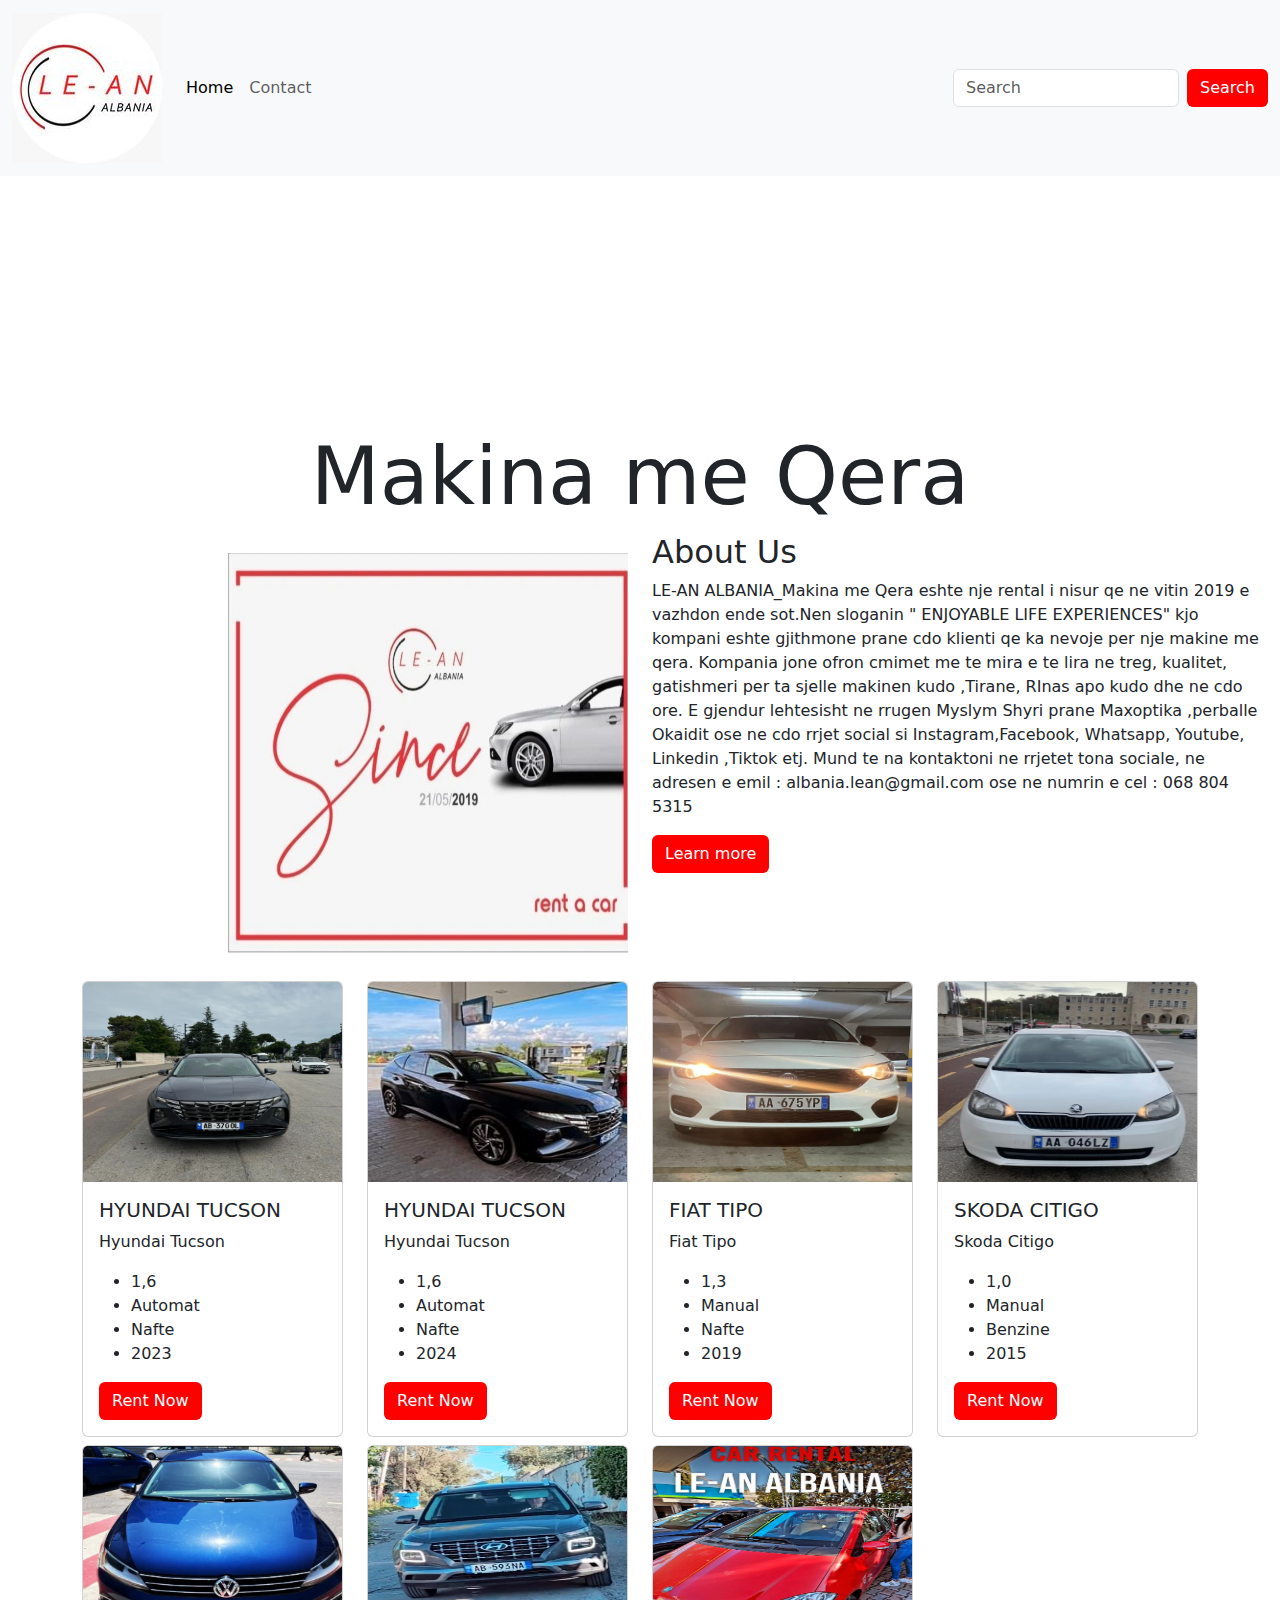
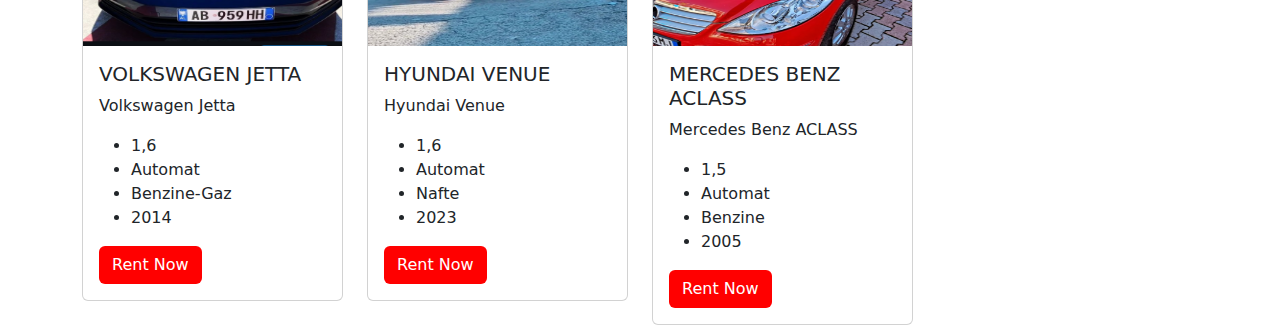
==== index.html @ 0311d604 "first commit" ====
<!doctype html>
<html lang="en">
  <head>
    <meta charset="utf-8">
    <meta name="viewport" content="width=device-width, initial-scale=1">
    <title>Bootstrap demo</title>
    <link rel="stylesheet" href="https://cdnjs.cloudflare.com/ajax/libs/font-awesome/6.5.2/css/all.min.css" integrity="sha512-SnH5WK+bZxgPHs44uWIX+LLJAJ9/2PkPKZ5QiAj6Ta86w+fsb2TkcmfRyVX3pBnMFcV7oQPJkl9QevSCWr3W6A==" crossorigin="anonymous" referrerpolicy="no-referrer" />
    <link href="https://cdn.jsdelivr.net/npm/bootstrap@5.3.3/dist/css/bootstrap.min.css" rel="stylesheet" integrity="sha384-QWTKZyjpPEjISv5WaRU9OFeRpok6YctnYmDr5pNlyT2bRjXh0JMhjY6hW+ALEwIH" crossorigin="anonymous">
<link rel = "stylesheet" href = "css/style.css">   
</head>
  <body>
    <!-- Nis Navbar -->
    <nav class="navbar navbar-expand-lg bg-body-tertiary">
        <div class="container-fluid">
          <a class="navbar-brand" href="index.html"><img src="image/logo.jpg" alt=""></a>
          <button class="navbar-toggler" type="button" data-bs-toggle="collapse" data-bs-target="#navbarSupportedContent" aria-controls="navbarSupportedContent" aria-expanded="false" aria-label="Toggle navigation">
            <span class="navbar-toggler-icon"></span>
          </button>
          <div class="collapse navbar-collapse" id="navbarSupportedContent">
            <ul class="navbar-nav me-auto mb-2 mb-lg-0">
              <li class="nav-item">
                <a class="nav-link active" aria-current="page" href="#">Home</a>
              </li>
              <li class="nav-item">
                <a class="nav-link" href="contact.html">Contact</a>
              </li>
              <!-- </li>
              <li class="nav-item">
                <a class="nav-link disabled" aria-disabled="true">Disabled</a>
              </li> -->
            </ul>
            <form class="d-flex" role="search">
              <input class="form-control me-2" type="search" placeholder="Search" aria-label="Search">
              <button class="btn buttonsearch" type="submit">Search</button>
            </form>
          </div>
        </div>
      </nav>
     <!-- fund Navbar -->
       <!-- Nis carousel -->
       <video src="image/Dark Violet Cyan Orange White Shapes and Widgets YouTube Intro.mp4" class="object-fit-contain" autoplay loop muted ></video>
      
        <!-- <div class="carousel-inner">
          <div class="carousel-item active">
            <img src="image/aclass.jpg" class="d-block w-100" alt="...">
          </div>
          <div class="carousel-item">
            <img src="image/hyundaituscon23.jpg" class="d-block w-100" alt="...">
          </div>
          <div class="carousel-item">
            <img src="image/jetta.jpg" class="d-block w-100" alt="...">
          </div>
        </div>
        <button class="carousel-control-prev" type="button" data-bs-target="#carouselExampleAutoplaying" data-bs-slide="prev">
          <span class="carousel-control-prev-icon" aria-hidden="true"></span>
          <span class="visually-hidden">Previous</span>
        </button>
        <button class="carousel-control-next" type="button" data-bs-target="#carouselExampleAutoplaying" data-bs-slide="next">
          <span class="carousel-control-next-icon" aria-hidden="true"></span>
          <span class="visually-hidden">Next</span>
        </button>
      </div>
       fund carousel -->
        <h1 class="text-center mt-5 pt-5 display-1">Makina me Qera</h1>

        <div class="container-fluid">
            <div class="row">
                <div class="col-6">
                    <img src="image/Screenshot_20240703_164945_Instagram.jpg" class="about" alt="">
                </div>
                <div class="col-6">
                    <h2>About Us</h2>
                    <p>LE-AN ALBANIA_Makina me Qera eshte nje rental i nisur qe ne vitin 2019 e vazhdon ende sot.Nen sloganin " ENJOYABLE LIFE EXPERIENCES" kjo kompani eshte gjithmone prane cdo klienti qe ka nevoje per nje makine me qera. Kompania jone ofron cmimet me te mira e te lira ne treg, kualitet, gatishmeri per ta sjelle makinen kudo ,Tirane, RInas apo kudo dhe ne cdo ore. E gjendur lehtesisht ne rrugen Myslym Shyri prane Maxoptika ,perballe Okaidit ose ne cdo rrjet social si Instagram,Facebook, Whatsapp, Youtube, Linkedin ,Tiktok etj. Mund te na kontaktoni ne rrjetet tona sociale, ne adresen e emil : albania.lean@gmail.com ose ne numrin e cel : 068 804 5315</p> 
                    <a href="about.html" class="btn buttonsearch">Learn more</a>
                    </div>
        
        </div>
        <!-- nis seksion1 -->
<!-- fund seksioni1 -->
 <!-- nis seksioni 2 -->
  <div class="container">
    <div class="row">
      <div class="col-12 col-md-6 col-lg-3 mt-2 mt-1-lg-5">
        <div class="card" >
          <img src="image/Screenshot_20240703_160405_Instagram.jpg" class="card-img-top test" alt="...">
          <div class="card-body">
            <h5 class="card-title">HYUNDAI TUCSON <i class="fa-regular fa-heart heart"></i></h5>
            <p class="card-text">Hyundai Tucson</p>
            <ul>
              <li>1,6</li>
              <li>Automat</li>
              <li>Nafte</li>
              <li>2023</li>
            </ul>
            <a href="contact.html" class="btn buttonsearch">Rent Now</a>
          </div>
        </div>
      </div>
      <div class="col-12 col-md-6 col-lg-3 mt-2 mt-1-lg-5">
        <div class="card" >
          <img src="image/hyundaituscon23.jpg" class="card-img-top test" alt="...">
          <div class="card-body">
            <h5 class="card-title">HYUNDAI TUCSON <i class="fa-regular fa-heart heart"></i></h5>
            <p class="card-text">Hyundai Tucson</p>
            <ul>
              <li>1,6</li>
              <li>Automat</li>
              <li>Nafte</li>
              <li>2024</li>
            </ul>
            <a href="contact.html" class="btn buttonsearch">Rent Now</a>
          </div>
        </div>
      </div>
      <div class="col-12 col-md-6 col-lg-3 mt-2 mt-1-lg-5">
        <div class="card" >
          <img src="image/Screenshot_20240703_160602_Instagram.jpg" class="card-img-top test" alt="...">
          <div class="card-body">
            <h5 class="card-title">FIAT TIPO <i class="fa-regular fa-heart heart"></i></h5>
            <p class="card-text">Fiat Tipo</p>
            <ul>
              <li>1,3</li>
              <li>Manual</li>
              <li>Nafte</li>
              <li>2019</li>
            </ul>
            <a href="contact.html" class="btn buttonsearch">Rent Now</a>
          </div>
        </div>
      </div>
      <div class="col-12 col-md-6 col-lg-3 mt-2 mt-1-lg-5">
        <div class="card" >
          <img src="image/Screenshot_20240703_160750_Instagram.jpg" class="card-img-top test" alt="...">
          <div class="card-body">
            <h5 class="card-title">SKODA CITIGO <i class="fa-regular fa-heart heart"></i></h5>
            <p class="card-text">Skoda Citigo</p>
              <ul>
                <li>1,0</li>
                <li>Manual</li>
                <li>Benzine</li>
                <li>2015</li>
              </ul>
            <a href="contact.html" class="btn buttonsearch">Rent Now</a>
          </div>
        </div>
      </div>
      <div class="col-12 col-md-6 col-lg-3 mt-2 mt-1-lg-5">
        <div class="card" >
          <img src="image/Screenshot_20240703_160811_Instagram.jpg" class="card-img-top test" alt="...">
          <div class="card-body">
            <h5 class="card-title">VOLKSWAGEN JETTA <i class="fa-regular fa-heart heart"></i></h5>
            <p class="card-text">Volkswagen Jetta</p>
            <ul>
              <li>1,6</li>
              <li>Automat</li>
              <li>Benzine-Gaz</li>
              <li>2014</li>
            </ul>
            <a href="contact.html" class="btn buttonsearch">Rent Now</a>
          </div>
        </div>
      </div>
    <div class="col-12 col-md-6 col-lg-3 mt-2 mt-1-lg-5">
      <div class="card" >
        <img src="image/Screenshot_20240703_161147_Instagram.jpg" class="card-img-top test" alt="...">
        <div class="card-body">
          <h5 class="card-title">HYUNDAI VENUE <i class="fa-regular fa-heart heart"></i></h5>
          <p class="card-text">Hyundai Venue</p>
          <ul>
            <li>1,6</li>
            <li>Automat</li>
            <li>Nafte</li>
            <li>2023</li>
          </ul>
          <a href="contact.html" class="btn buttonsearch">Rent Now</a>
        </div>
      </div>
    </div>
    <div class="col-12 col-md-6 col-lg-3 mt-2 mt-1-lg-5">
      <div class="card" >
        <img src="image/Screenshot_20240703_161204_Instagram.jpg" class="card-img-top test" alt="...">
        <div class="card-body">
          
          <h5 class="card-title">MERCEDES BENZ ACLASS <i class="fa-regular fa-heart heart"></i></h5>
          
          <p class="card-text">Mercedes Benz ACLASS</p>
          <ul>
            <li>1,5</li>
            <li>Automat</li>
            <li>Benzine</li>
            <li>2005</li>
          </ul>
          <a href="#" class="btn buttonsearch">Rent Now</a>
        </div>
      </div>
    </div> <!--col-->
    
    </div> <!--i rreshti row-->
  </div> <!--i container-->
  <!-- nis footer -->
   <footer class="container-fluid bg text-white">
    <a href="#"><i class="fa-brands fa-instagram"></i></a>
    <a href="#"><i class="bi bi-envelope-at"></i></a>
    <a href="#"><i class="bi bi-telephone"></i></a>
    <a href="#"><i class="bi bi-facebook"></i></a>
   </footer>    <!-- mbaron footer -->
  
        <script src="https://cdn.jsdelivr.net/npm/bootstrap@5.3.3/dist/js/bootstrap.bundle.min.js" integrity="sha384-YvpcrYf0tY3lHB60NNkmXc5s9fDVZLESaAA55NDzOxhy9GkcIdslK1eN7N6jIeHz" crossorigin="anonymous"></script>
        <script src="js/index.js"></script>
        </body>
    

 
 </html>
---- css/style.css ----
.buttonsearch { 
    background-color: red;
    color:white
   }
   .about{
    width: 400px;
    height: 400px;
    margin: 20px auto;
    float: right;
   }

    
.card img{
    height: 200px;
    width:100%;
}

video{
    width:100%
}
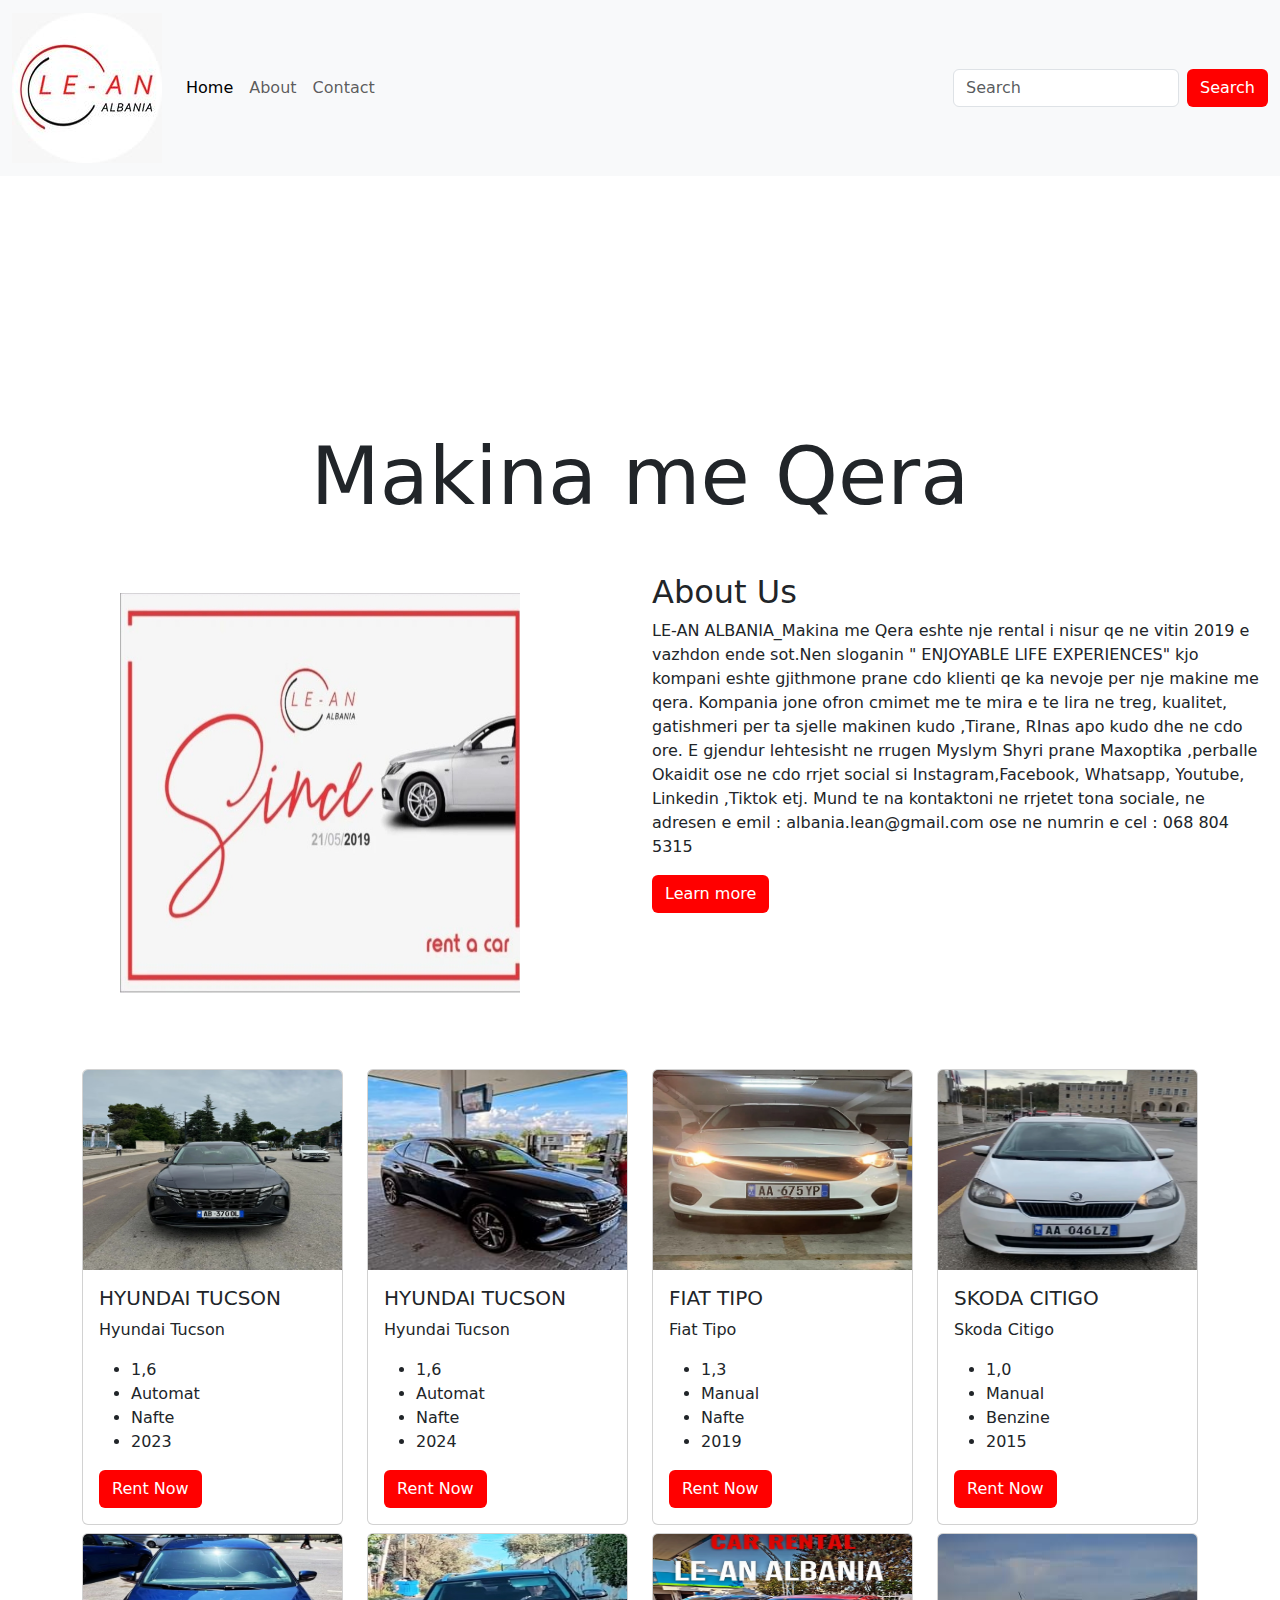
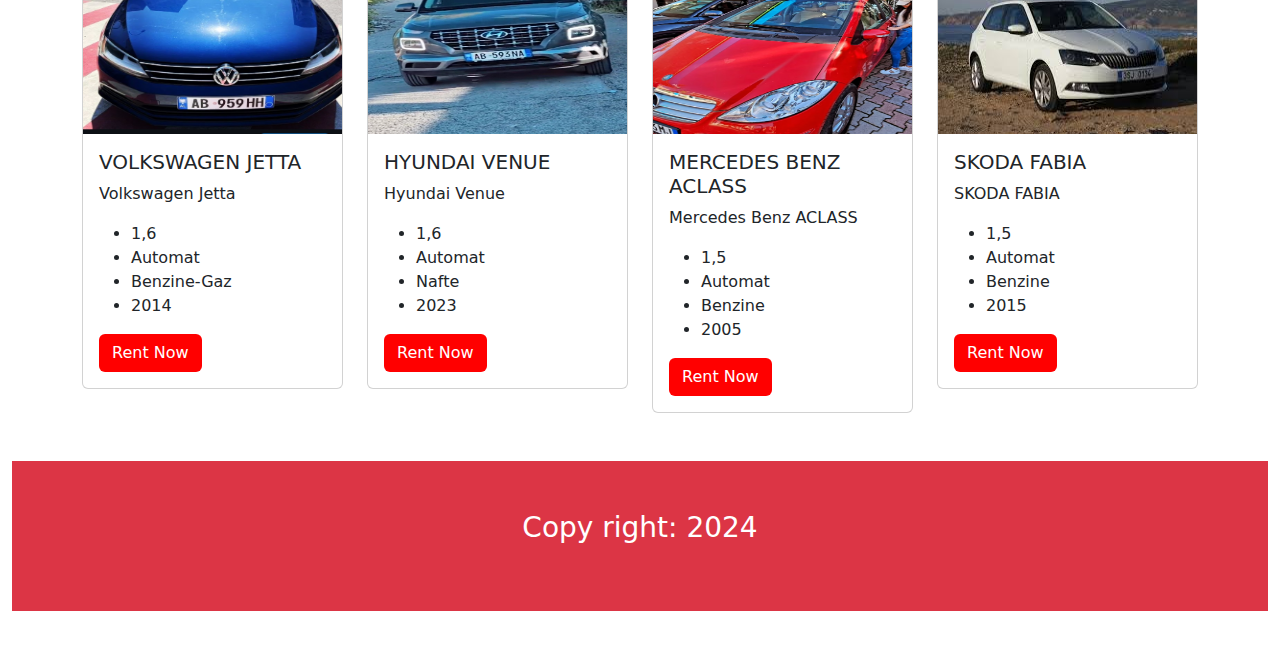
==== commit 02fc6ea4: "new" ====
--- a/index.html
+++ b/index.html
@@ -3,10 +3,11 @@
   <head>
     <meta charset="utf-8">
     <meta name="viewport" content="width=device-width, initial-scale=1">
-    <title>Bootstrap demo</title>
+    <title>LE-AN ALBANIA_Makina_me_qera_</title>
     <link rel="stylesheet" href="https://cdnjs.cloudflare.com/ajax/libs/font-awesome/6.5.2/css/all.min.css" integrity="sha512-SnH5WK+bZxgPHs44uWIX+LLJAJ9/2PkPKZ5QiAj6Ta86w+fsb2TkcmfRyVX3pBnMFcV7oQPJkl9QevSCWr3W6A==" crossorigin="anonymous" referrerpolicy="no-referrer" />
     <link href="https://cdn.jsdelivr.net/npm/bootstrap@5.3.3/dist/css/bootstrap.min.css" rel="stylesheet" integrity="sha384-QWTKZyjpPEjISv5WaRU9OFeRpok6YctnYmDr5pNlyT2bRjXh0JMhjY6hW+ALEwIH" crossorigin="anonymous">
 <link rel = "stylesheet" href = "css/style.css">   
+<link rel="shortcut icon" href="image/logo.jpg" type="image/x-icon">
 </head>
   <body>
     <!-- Nis Navbar -->
@@ -19,7 +20,10 @@
           <div class="collapse navbar-collapse" id="navbarSupportedContent">
             <ul class="navbar-nav me-auto mb-2 mb-lg-0">
               <li class="nav-item">
-                <a class="nav-link active" aria-current="page" href="#">Home</a>
+                <a class="nav-link active" aria-current="page" href="index.html">Home</a>
+              </li>
+              <li class="nav-item">
+                <a class="nav-link" href="about.html">About</a>
               </li>
               <li class="nav-item">
                 <a class="nav-link" href="contact.html">Contact</a>
@@ -63,9 +67,9 @@
        fund carousel -->
         <h1 class="text-center mt-5 pt-5 display-1">Makina me Qera</h1>
 
-        <div class="container-fluid">
+        <div class="container-fluid my-5">
             <div class="row">
-                <div class="col-6">
+                <div class="col-6  text-center">
                     <img src="image/Screenshot_20240703_164945_Instagram.jpg" class="about" alt="">
                 </div>
                 <div class="col-6">
@@ -78,7 +82,7 @@
         <!-- nis seksion1 -->
 <!-- fund seksioni1 -->
  <!-- nis seksioni 2 -->
-  <div class="container">
+  <div class="container my-5">
     <div class="row">
       <div class="col-12 col-md-6 col-lg-3 mt-2 mt-1-lg-5">
         <div class="card" >
@@ -193,17 +197,39 @@
           <a href="#" class="btn buttonsearch">Rent Now</a>
         </div>
       </div>
-    </div> <!--col-->
+    </div> 
+    <div class="col-12 col-md-6 col-lg-3 mt-2 mt-1-lg-5">
+      <div class="card" >
+        <img src="image/images.jpg" class="card-img-top test" alt="...">
+        <div class="card-body">
+          
+          <h5 class="card-title">SKODA FABIA <i class="fa-regular fa-heart heart"></i></h5>
+          
+          <p class="card-text">SKODA FABIA</p>
+          <ul>
+            <li>1,5</li>
+            <li>Automat</li>
+            <li>Benzine</li>
+            <li>2015</li>
+          </ul>
+          <a href="#" class="btn buttonsearch">Rent Now</a>
+        </div>
+      </div>
+    </div><!--col-->
     
     </div> <!--i rreshti row-->
   </div> <!--i container-->
   <!-- nis footer -->
-   <footer class="container-fluid bg text-white">
-    <a href="#"><i class="fa-brands fa-instagram"></i></a>
-    <a href="#"><i class="bi bi-envelope-at"></i></a>
-    <a href="#"><i class="bi bi-telephone"></i></a>
-    <a href="#"><i class="bi bi-facebook"></i></a>
-   </footer>    <!-- mbaron footer -->
+  <footer class="container-fluid text-center bg-danger text-white d-flex justify-content-center align-items-center mt-5">
+    <div class="fs-3">
+      <a href="https://www.instagram.com/lean.albania_makina_me_qera_" class="text-white"><i class="fa-brands fa-instagram"></i></a>
+      <a href="https://www.facebook.com/p/Lean-Albania-100077210650699/?locale=sq_AL" class="text-white"><i class="fa-brands fa-facebook"></i></a>
+      <a href="https://www.tiktok.com/@lean.albania/video/7392706331158826246" class="text-white"><i class="fa-brands fa-tiktok"></i></a>
+      <a href="https://www.youtube.com/@LEANALBANIA?reload=9&app=desktop" class="text-white"><i class="fa-brands fa-youtube"></i></a>
+      <p>Copy right: 2024</p>
+</div>
+</footer>
+ <!-- mbaron footer -->
   
         <script src="https://cdn.jsdelivr.net/npm/bootstrap@5.3.3/dist/js/bootstrap.bundle.min.js" integrity="sha384-YvpcrYf0tY3lHB60NNkmXc5s9fDVZLESaAA55NDzOxhy9GkcIdslK1eN7N6jIeHz" crossorigin="anonymous"></script>
         <script src="js/index.js"></script>
--- a/css/style.css
+++ b/css/style.css
@@ -6,7 +6,7 @@
     width: 400px;
     height: 400px;
     margin: 20px auto;
-    float: right;
+  
    }
 
     
@@ -17,4 +17,8 @@
 
 video{
     width:100%
-}+}
+
+footer{
+    height: 150px;
+}
